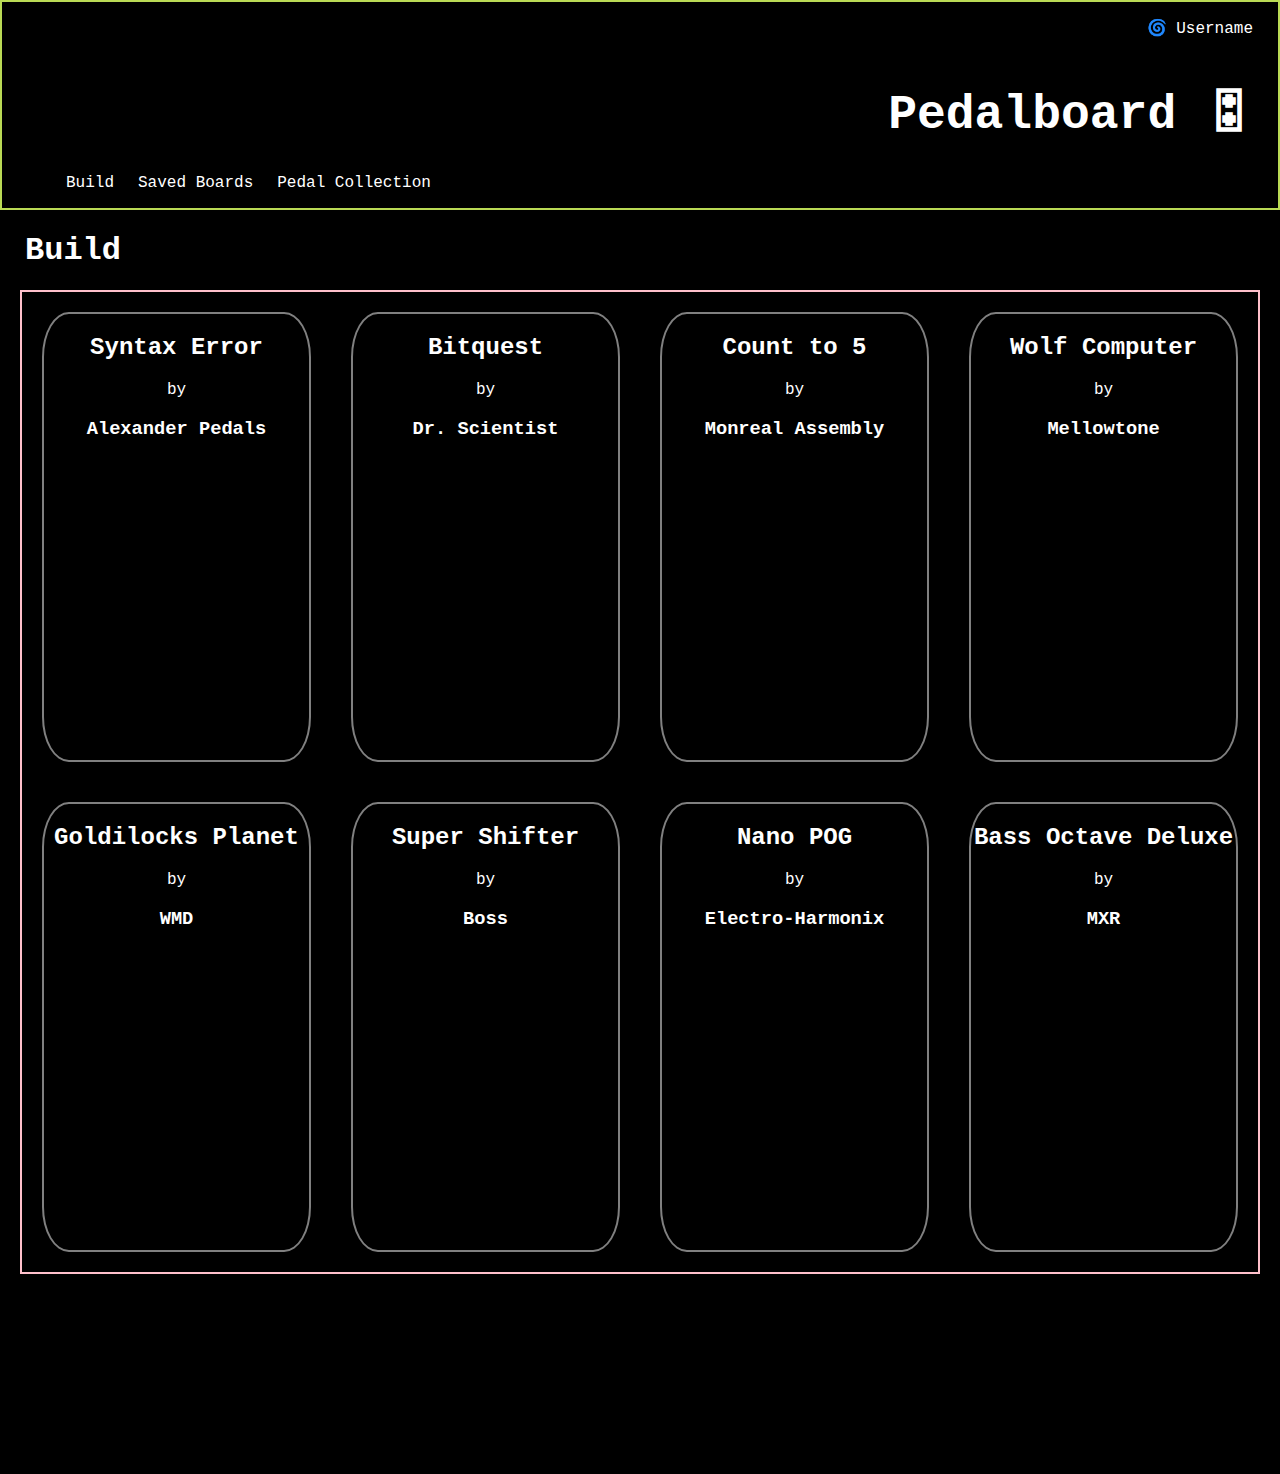
==== index.html @ e575b659 "Break pedals into more detailed sections, experiment with transitions in css" ====
<!DOCTYPE html>
<html lang="en">
  <head>
    <title>Static Comp 1</title>
    <link rel="stylesheet" href="./styles.css"/>
  </head>
  <body>
    <section class="header">
      <div class="profile">
        <img><p>🌀 Username</p>
      </div>
      <h1 class="site-name">Pedalboard  🎛</h1>
      <nav class="main-menu-container">
        <ul class="menu-main-menu">
          <li>Build</li>
          <li>Saved Boards</li>
          <li>Pedal Collection</li>
        </ul>
      </nav>
    </section>
    <h1 class="page-view">Build</h1>
    <section class="pedal-board">
      <article class="pedal">
        <h2>Syntax Error</h2>
        <p>by</p>
        <h3>Alexander Pedals</h3>
      </article>
      <article class="pedal">
        <h2>Bitquest</h2>
        <p>by</p>
        <h3>Dr. Scientist</h3>
      </article>
      <article class="pedal">
        <h2>Count to 5</h2>
        <p>by</p>
        <h3>Monreal Assembly</h3>
      </article>
      <article class="pedal">
        <h2>Wolf Computer</h2>
        <p>by</p>
        <h3>Mellowtone</h3>
      </article>
      <article class="pedal">
        <h2>Goldilocks Planet</h2>
        <p>by</p>
        <h3>WMD</h3>
      </article>
      <article class="pedal">
        <h2>Super Shifter</h2>
        <p>by</p>
        <h3>Boss</h3>
      </article>
      <article class="pedal">
        <h2>Nano POG</h2>
        <p>by</p>
        <h3>Electro-Harmonix</h3>
      </article>
      <article class="pedal">
        <h2>Bass Octave Deluxe</h2>
        <p>by</p>
        <h3>MXR</h3>
      </article>
    </section>
  </body>
</html>
---- styles.css ----
body {
  margin: 0;
  background-color: black;
  font-family: courier;
}

h1,
p,
div,
li {
  color: white;
  /* border: 2px solid lightblue;
  border-radius: 10%; */
}

.header {
  /* display: flex; */
  /* justify-content:flex-end; */
  border: 2px solid #bada55;
}

.profile {
  display: flex;
  justify-content: flex-end;
  padding-right: 25px;
}

.site-name {
  display: flex;
  justify-content: flex-end;
  padding-right: 25px;
  font-size: xxx-large;
}

.main-menu-container {
  /* display: flex;
  flex-direction: column; */
}

.menu-main-menu {
  display: flex;
  flex-direction: row wrap;
  justify-content: flex-start;
  list-style-type: none;
}

li {
  margin-left: 24px;
  cursor: pointer;
  text-size: larger;
  transition: all 2s ease-in-out;
}

li:hover {
  color: #32a8a4;
  /* transition: color 2s; */
  transform: scale(1.1);
}

.page-view {
  padding-left: 25px;
}

.pedal-board {
 display: flex;
 flex-flow: row wrap;
 justify-content: space-around;
 border: 2px solid pink;
 margin-bottom: 200px;
 margin-left: 20px;
 margin-right: 20px;
}

.pedal {
  flex: 1 0 20%;
  margin: 20px;
  height: 450px;
  box-sizing: border-box;
  color: white;
  text-align: center;
  border: 2px solid grey;
  border-radius: 10%;
}

.pedal:hover {
  box-shadow: inset 10px 10px 35px purple;
  cursor: pointer;
  /* text-shadow:1px 1px 3px pink; */
  transition: box-shadow 3s;
}
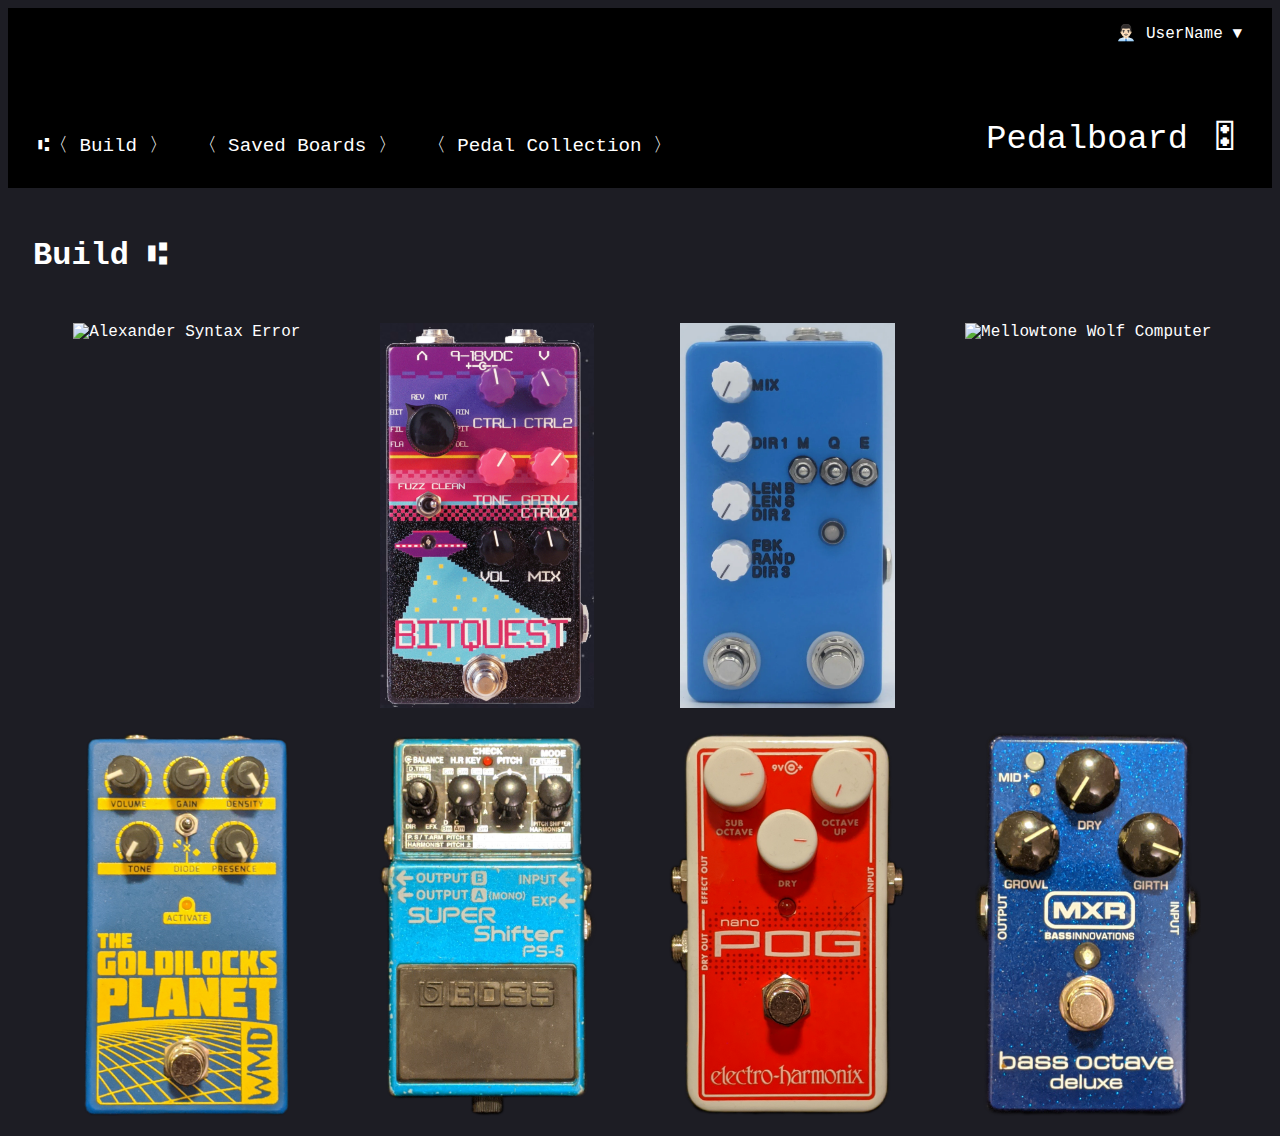
==== commit 89586d25: "Add div for signal flow" ====
--- a/index.html
+++ b/index.html
@@ -2,64 +2,178 @@
 <html lang="en">
   <head>
     <title>Static Comp 1</title>
-    <link rel="stylesheet" href="./styles.css"/>
+    <meta name="viewport" content="width=device-width, initial-scale=1">
+    <link rel="stylesheet" type="text/css" href="http://yui.yahooapis.com/3.18.1/build/cssnormalize/cssnormalize-min.css">
+    <link rel="stylesheet" type="text/css" href="styles.css"/>
   </head>
   <body>
     <section class="header">
-      <div class="profile">
-        <img><p>🌀 Username</p>
+      <div class="header-left">
+        <nav>⑆〈 Build 〉</nav>
+        <nav>〈 Saved Boards 〉</nav>
+        <nav>〈 Pedal Collection 〉</nav>
       </div>
-      <h1 class="site-name">Pedalboard  🎛</h1>
-      <nav class="main-menu-container">
-        <ul class="menu-main-menu">
-          <li>Build</li>
-          <li>Saved Boards</li>
-          <li>Pedal Collection</li>
-        </ul>
-      </nav>
+      <div class="header-right">
+        <div id="profile">👨🏻‍💼 UserName ▼</div>
+        <div id="logo">Pedalboard 🎛</div>
+      </div>
     </section>
-    <h1 class="page-view">Build</h1>
-    <section class="pedal-board">
+    <section class="page-view">
+      <h1>Build ⑆</h1>
+    </section>
+    <main class="cards">
       <article class="pedal">
-        <h2>Syntax Error</h2>
-        <p>by</p>
-        <h3>Alexander Pedals</h3>
+        <img src="assets/syntax_error.png" alt="Alexander Syntax Error"/>
+        <div class="content">
+          <div class="content-head">
+            <h1>⚡︎</h1>
+            <div>
+              <p>Signal Flow:</p>
+              <h1>8/8</h1>
+            </div>
+          </div>
+          <h2>Syntax Error</h2>
+          <p class="company">by Alexander Pedals</p>
+          <p class="description">Syntax Error is a powerful glitch machine, with four modes and
+             saveable presets. It uses delay, filtering, lfo, and bitcrushing
+             to process the signal.</p>
+          <h3>Category: <br/>Bitcrusher/Delay/LFO</h3>
+          <a href="https://www.alexanderpedals.com/shop/syntax-error/" target="_blank">More Info</a>
+        </div>
       </article>
       <article class="pedal">
-        <h2>Bitquest</h2>
-        <p>by</p>
-        <h3>Dr. Scientist</h3>
+        <img src="assets/bitquest_front.png" alt="Dr Scientist Bitquest"/>
+        <div class="content">
+          <div class="content-head">
+            <h1>⚡︎</h1>
+            <div>
+              <p>Signal Flow:</p>
+              <h1>7/8</h1>
+            </div>
+          </div>
+          <h2>Bitquest</h2>
+          <p class="company">by Dr. Scientist</p>
+          <p class="description">Bitquest is a swiss-army knife, with 8 different modes: Flanger,
+            Hi/Low-pass Filter, Bitcrusher, Reverb, Notch-Filter, Ring Mod,
+            Pitch-Shifter & Delay.</p>
+          <h3>Category: <br/>Multi-Effect</h3>
+          <a href="https://www.drscientist.ca/pedals/bitquest/" target="_blank">More Info</a>
+        </div>
       </article>
       <article class="pedal">
-        <h2>Count to 5</h2>
-        <p>by</p>
-        <h3>Monreal Assembly</h3>
+        <img src="assets/ct5_front.png" alt="Montreal Assembly Count to 5"/>
+        <div class="content">
+          <div class="content-head">
+            <h1>⚡︎</h1>
+            <div>
+              <p>Signal Flow:</p>
+              <h1>6/8</h1>
+            </div>
+          </div>
+          <h2>Count to 5</h2>
+          <p class="company">by Montreal Assembly</p>
+          <p class="description">Count to 5 is a versatile sampler/looper with a pitch-shifting
+            delay and 3 different modes, all with delightful randomization
+            possibilities.</p>
+            <h3>Category: <br/>Sampler/Looper</h3>
+            <a href="http://mtlasm.blogspot.com/p/count-to.html/" target="_blank">More Info</a>
+        </div>
       </article>
       <article class="pedal">
-        <h2>Wolf Computer</h2>
-        <p>by</p>
-        <h3>Mellowtone</h3>
+        <img src="assets/wolf_computer.png" alt="Mellowtone Wolf Computer"/>
+        <div class="content">
+          <div class="content-head">
+            <h1>⚡︎</h1>
+            <div>
+              <p>Signal Flow:</p>
+              <h1>5/8</h1>
+            </div>
+          </div>
+          <h2>Wolf Computer</h2>
+          <p class="company">by Mellowtone</p>
+          <p class="description">Wolf Computer is a glitchy/bristling fuzz with starve and gate
+            capabilities. With the gate fully open, the pedal will self oscillate
+            and can be tuned with the starve knob.</p>
+            <h3>Category: <br/>Fuzz</h3>
+            <a href="http://www.effectsdatabase.com/model/mellowtone/wolf/computer/" target="_blank">More Info</a>
+        </div>
       </article>
       <article class="pedal">
-        <h2>Goldilocks Planet</h2>
-        <p>by</p>
-        <h3>WMD</h3>
+        <img src="assets/goldilocks_planet.png" alt="WMD Goldilocks Planet"/>
+        <div class="content">
+          <div class="content-head">
+            <h1>⚡︎</h1>
+            <div>
+              <p>Signal Flow:</p>
+              <h1>4/8</h1>
+            </div>
+          </div>
+          <h2>Goldilocks Planet</h2>
+          <p class="company">by WMD</p>
+          <p class="description">Goldilocks Planet is an overdrive that lives up to its name: not
+            too hot, not too cold, and plays very well with other drive effects.</p>
+          <h3>Category: <br/>Overdrive</h3>
+          <a href="https://wmdevices.com/products/goldilocks-planet/" target="_blank">More Info</a>
+        </div>
       </article>
       <article class="pedal">
-        <h2>Super Shifter</h2>
-        <p>by</p>
-        <h3>Boss</h3>
+        <img src="assets/super_shifter.png" alt="Boss Super Shifter"/>
+        <div class="content">
+          <div class="content-head">
+            <h1>⚡︎</h1>
+            <div>
+              <p>Signal Flow:</p>
+              <h1>3/8</h1>
+            </div>
+          </div>
+          <h2>Super Shifter</h2>
+          <p class="company">by Boss</p>
+          <p class="description">With both monophonic &
+             polyphonic tracking, and multiple expressive modes such as
+             Harmonizer and T-Arm, this classic pitch shifter is designed to be
+             very interactive.</p>
+          <h3>Category: <br/>Pitch-Shifter</h3>
+          <a href="https://www.boss.info/us/products/ps-5/" target="_blank">More Info</a>
+        </div>
       </article>
       <article class="pedal">
-        <h2>Nano POG</h2>
-        <p>by</p>
-        <h3>Electro-Harmonix</h3>
+        <img src="assets/nano_pog.png" alt="EHX Nano POG"/>
+        <div class="content">
+          <div class="content-head">
+            <h1>⚡︎</h1>
+            <div>
+              <p>Signal Flow:</p>
+              <h1>2/8</h1>
+            </div>
+          </div>
+          <h2>Nano POG</h2>
+          <p class="company">by Electro-Harmonix</p>
+          <p class="description">Nano POG is a polyphonic pitch-shifter with excellent tracking and
+            smooth tone. You can blend in 1 octave above, 1 octave below, and
+            your dry signal to get a variety of sounds.</p>
+          <h3>Category: <br/>Pitch-Shifter</h3>
+          <a href="https://www.ehx.com/products/nano-pog/" target="_blank">More Info</a>
+        </div>
       </article>
       <article class="pedal">
-        <h2>Bass Octave Deluxe</h2>
-        <p>by</p>
-        <h3>MXR</h3>
+        <img src="assets/bass_octave_deluxe.png" alt="MXR Bass Octave Deluxe"/>
+        <div class="content">
+          <div class="content-head">
+            <h1>⚡︎</h1>
+            <div>
+              <p>Signal Flow:</p>
+              <h1>1/8</h1>
+            </div>
+          </div>
+          <h2>Bass Octave Deluxe</h2>
+          <p class="company">by MXR</p>
+          <p class="description">Bass Octave Deluxe is a monophonic octave-down effect, with a very
+            warm and thick analog sound. Use Girth to add
+            extra sub, and Growl to blend in some drive and bite.</p>
+          <h3>Category: <br/>Sub-Octave</h3>
+          <a href="https://www.jimdunlop.com/mxr-bass-octave-deluxe/" target="_blank">More Info</a>
+        </div>
       </article>
-    </section>
+    </main>
   </body>
 </html>
--- a/styles.css
+++ b/styles.css
@@ -1,90 +1,237 @@
-body {
-  margin: 0;
+body,
+html {
+  background-color: #1d1d24;
+  height: 100%;
+  font-family: courier;
+  color: white;
+}
+
+/* * {
+  border: 0.5mm solid pink;
+  border-radius: 0.5em;
+} */
+
+.header {
+  display: flex;
+  height: 20%;
   background-color: black;
-  font-family: courier;
-}
-
-h1,
-p,
-div,
-li {
-  color: white;
-  /* border: 2px solid lightblue;
-  border-radius: 10%; */
-}
-
-.header {
-  /* display: flex; */
-  /* justify-content:flex-end; */
-  border: 2px solid #bada55;
-}
-
-.profile {
-  display: flex;
-  justify-content: flex-end;
-  padding-right: 25px;
-}
-
-.site-name {
-  display: flex;
-  justify-content: flex-end;
-  padding-right: 25px;
-  font-size: xxx-large;
-}
-
-.main-menu-container {
-  /* display: flex;
-  flex-direction: column; */
-}
-
-.menu-main-menu {
-  display: flex;
-  flex-direction: row wrap;
+}
+
+.header-left,
+.header-right {
+  display: flex
+}
+
+.header-left {
+  flex: 1 1 70%;
+  justify-content:flex-start;
+  align-items: flex-end;
+}
+
+nav {
+  margin-left: 30px;
+  margin-bottom: 30px;
+  cursor: pointer;
+  font-size: 1.2em;
+  transition: all 2s ease-in-out;
+}
+
+nav:hover {
+  color: #32a8a4;
+  transform: scale(1.1);
+}
+
+.header-right {
+  flex: 1 1 30%;
+  flex-direction: column;
+  justify-content: space-between;
+  align-items: flex-end;
+}
+
+#profile {
+  margin-top: 15px;
+  margin-right: 30px;
+  display: flex;
+}
+
+#logo {
+  font-size: 2.1em;
+  margin-bottom: 30px;
+  margin-right: 30px;
+}
+
+.page-view {
+  height: 15%;
+  display: flex;
+  align-items: center;
+}
+
+h1 {
+  margin-left: 25px;
+}
+
+.cards {
+  margin-left: 30px;
+  margin-right: 35px;
+  margin-bottom: 200px;
+  display: grid;
+  grid-template-columns: repeat(4, 1fr);
+  grid-template-rows: auto auto;
+  grid-gap: 3px;
+}
+
+.pedal {
+  height: 350px;
+  margin-bottom: 55px;
+  display: flex;
+  justify-content: center;
+}
+
+
+.pedal > img {
+  height: 385px;
+  position: relative;
+}
+
+.content {
+  background-color: black;
+  border-radius: .7em;
+  position: absolute;
+  width: 250px;
+  height: 385px;
+  align-items: flex-start;
+  display: flex;
+  flex-direction: column;
   justify-content: flex-start;
-  list-style-type: none;
-}
-
-li {
-  margin-left: 24px;
-  cursor: pointer;
-  text-size: larger;
-  transition: all 2s ease-in-out;
-}
-
-li:hover {
+  opacity: 0;
+  transition: all .7s ease-in-out;
+}
+
+.pedal > .content:hover {
+  opacity: 0.85;
+  box-shadow: 0 0 30px black;
+  transform: scale(1.1);
+}
+
+.content-head {
+  display: flex;
+  justify-content: space-between;
+  width: 220px;
+  margin-right: 15px;
+  margin-bottom: none;
+}
+
+.content-head > div {
+  display: flex;
+  flex-direction: column;
+  justify-content: center;
+  align-items: center;
+  height: 70px;
+  /* width: auto; */
+}
+
+.content-head > div > p {
+  margin-top: 60px;
+  font-size: .7em;
+}
+
+.content-head > div > h1 {
+  margin-top: 0px;
+}
+
+.content > * {
+  margin-left: 15px;
+  margin-right: 15px;
+}
+
+.content > h2 {
   color: #32a8a4;
-  /* transition: color 2s; */
-  transform: scale(1.1);
-}
-
-.page-view {
-  padding-left: 25px;
-}
-
-.pedal-board {
- display: flex;
- flex-flow: row wrap;
- justify-content: space-around;
- border: 2px solid pink;
- margin-bottom: 200px;
- margin-left: 20px;
- margin-right: 20px;
-}
-
-.pedal {
-  flex: 1 0 20%;
-  margin: 20px;
-  height: 450px;
-  box-sizing: border-box;
-  color: white;
-  text-align: center;
-  border: 2px solid grey;
-  border-radius: 10%;
-}
-
-.pedal:hover {
-  box-shadow: inset 10px 10px 35px purple;
-  cursor: pointer;
-  /* text-shadow:1px 1px 3px pink; */
-  transition: box-shadow 3s;
-}
+  margin-top: 0px;
+  margin-bottom: 0;
+}
+
+.company {
+  font-style: italic;
+  margin-top: 5px;
+  font-size: 0.85em;
+}
+
+.description {
+  font-size: 0.75em;
+  margin-top: auto;
+}
+
+.content > h3 {
+  margin-top: auto;
+  font-size: 1.1em;
+}
+
+a {
+  margin-top: auto;
+  margin-bottom: 20px;
+}
+
+@media screen and (max-width: 62em) {
+
+  .header-left {
+    flex: 1 1 50%;
+    flex-direction: column;
+    justify-content:flex-start;
+    align-items: flex-start;
+    margin-top: 30px;
+    margin-bottom: 30px;
+  }
+
+  .header-right {
+    flex: 1 1 50%;
+  }
+
+  nav {
+    margin-top: auto;
+    margin-bottom: auto;
+  }
+
+  .cards {
+    grid-template-columns: repeat(2, 1fr);
+    grid-template-rows: auto auto auto auto;
+  }
+}
+
+@media screen and (max-width: 36em) {
+
+  .header {
+    height: auto;
+    background-color: black;
+    display: flex;
+    flex-direction: column-reverse;
+  }
+
+  .header-left {
+    /* flex: 1 1 50%; */
+    flex-direction: column;
+    justify-content:flex-start;
+    align-items: flex-start;
+    margin-top: auto;
+    margin-bottom: 30px;
+  }
+
+  .header-right {
+    /* flex: 1 1 auto; */
+    margin-bottom: auto;
+  }
+
+  nav {
+    margin-top: auto;
+    margin-bottom: auto;
+  }
+
+  .cards {
+    grid-template-columns: repeat(1, 1fr);
+    grid-template-rows: auto;
+  }
+
+  pedal {
+    width: 90%;
+    height: auto;
+  }
+}
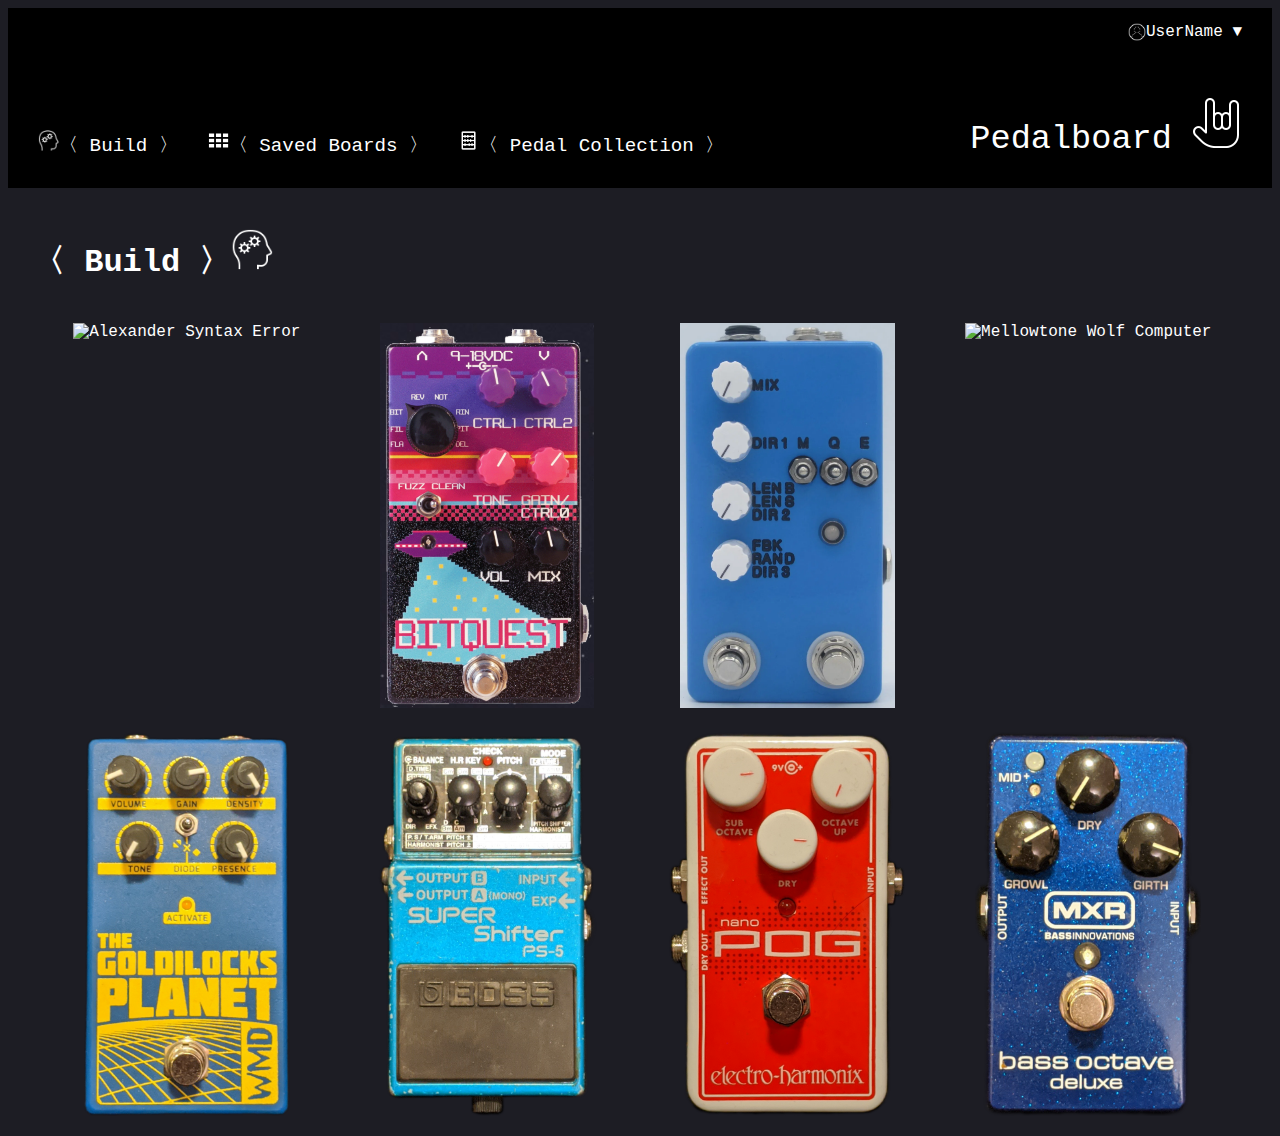
==== commit a643a7e0: "Add icons, adjust breakpoints to accommodate new spacing" ====
--- a/index.html
+++ b/index.html
@@ -9,24 +9,24 @@
   <body>
     <section class="header">
       <div class="header-left">
-        <nav>⑆〈 Build 〉</nav>
-        <nav>〈 Saved Boards 〉</nav>
-        <nav>〈 Pedal Collection 〉</nav>
+        <nav><img src="assets/building.png" alt="Thinking"/>〈 Build 〉</nav>
+        <nav><img src="assets/grid.png" alt="Small Grid"/>〈 Saved Boards 〉</nav>
+        <nav><img src="assets/collection.png" alt="Collection"/>〈 Pedal Collection 〉</nav>
       </div>
       <div class="header-right">
-        <div id="profile">👨🏻‍💼 UserName ▼</div>
-        <div id="logo">Pedalboard 🎛</div>
+        <div id="profile"><img src="assets/profile.png" alt="User Profile"/> UserName ▼</div>
+        <div id="logo">Pedalboard <img src="assets/logo.png" alt="Rock-on Hand"/></div>
       </div>
     </section>
     <section class="page-view">
-      <h1>Build ⑆</h1>
+      <h1>〈 Build 〉<img src="assets/building.png" alt="Thinking"/></h1>
     </section>
     <main class="cards">
       <article class="pedal">
         <img src="assets/syntax_error.png" alt="Alexander Syntax Error"/>
         <div class="content">
           <div class="content-head">
-            <h1>⚡︎</h1>
+            <img class="delete-button" src="assets/delete-button.png" alt="Delete Button">
             <div>
               <p>Signal Flow:</p>
               <h1>8/8</h1>
@@ -45,7 +45,7 @@
         <img src="assets/bitquest_front.png" alt="Dr Scientist Bitquest"/>
         <div class="content">
           <div class="content-head">
-            <h1>⚡︎</h1>
+            <img class="delete-button" src="assets/delete-button.png" alt="Delete Button">
             <div>
               <p>Signal Flow:</p>
               <h1>7/8</h1>
@@ -64,7 +64,7 @@
         <img src="assets/ct5_front.png" alt="Montreal Assembly Count to 5"/>
         <div class="content">
           <div class="content-head">
-            <h1>⚡︎</h1>
+            <img class="delete-button" src="assets/delete-button.png" alt="Delete Button">
             <div>
               <p>Signal Flow:</p>
               <h1>6/8</h1>
@@ -83,7 +83,7 @@
         <img src="assets/wolf_computer.png" alt="Mellowtone Wolf Computer"/>
         <div class="content">
           <div class="content-head">
-            <h1>⚡︎</h1>
+            <img class="delete-button" src="assets/delete-button.png" alt="Delete Button">
             <div>
               <p>Signal Flow:</p>
               <h1>5/8</h1>
@@ -102,7 +102,7 @@
         <img src="assets/goldilocks_planet.png" alt="WMD Goldilocks Planet"/>
         <div class="content">
           <div class="content-head">
-            <h1>⚡︎</h1>
+            <img class="delete-button" src="assets/delete-button.png" alt="Delete Button">
             <div>
               <p>Signal Flow:</p>
               <h1>4/8</h1>
@@ -120,7 +120,7 @@
         <img src="assets/super_shifter.png" alt="Boss Super Shifter"/>
         <div class="content">
           <div class="content-head">
-            <h1>⚡︎</h1>
+            <img class="delete-button" src="assets/delete-button.png" alt="Delete Button">
             <div>
               <p>Signal Flow:</p>
               <h1>3/8</h1>
@@ -140,7 +140,7 @@
         <img src="assets/nano_pog.png" alt="EHX Nano POG"/>
         <div class="content">
           <div class="content-head">
-            <h1>⚡︎</h1>
+            <img class="delete-button" src="assets/delete-button.png" alt="Delete Button">
             <div>
               <p>Signal Flow:</p>
               <h1>2/8</h1>
@@ -159,7 +159,7 @@
         <img src="assets/bass_octave_deluxe.png" alt="MXR Bass Octave Deluxe"/>
         <div class="content">
           <div class="content-head">
-            <h1>⚡︎</h1>
+            <img class="delete-button" src="assets/delete-button.png" alt="Delete Button">
             <div>
               <p>Signal Flow:</p>
               <h1>1/8</h1>
--- a/styles.css
+++ b/styles.css
@@ -41,6 +41,11 @@
   transform: scale(1.1);
 }
 
+nav > img {
+  height: 1.1em;
+  margin-bottom: 0px;
+}
+
 .header-right {
   flex: 1 1 30%;
   flex-direction: column;
@@ -54,16 +59,31 @@
   display: flex;
 }
 
+#profile > img {
+  height: 1.1em;
+  width: auto;
+  align-self: center;
+}
+
 #logo {
   font-size: 2.1em;
   margin-bottom: 30px;
   margin-right: 30px;
 }
 
+#logo > img {
+  align-self: center;
+}
+
 .page-view {
   height: 15%;
   display: flex;
   align-items: center;
+}
+
+.page-view > h1 > img {
+  height: 1.3em;
+  width: auto;
 }
 
 h1 {
@@ -121,6 +141,12 @@
   margin-bottom: none;
 }
 
+.content-head > img {
+ height: 2.5em;
+ width: auto;
+ margin-top: 25px;
+}
+
 .content-head > div {
   display: flex;
   flex-direction: column;
@@ -146,7 +172,7 @@
 
 .content > h2 {
   color: #32a8a4;
-  margin-top: 0px;
+  margin-top: 10px;
   margin-bottom: 0;
 }
 
@@ -171,7 +197,7 @@
   margin-bottom: 20px;
 }
 
-@media screen and (max-width: 62em) {
+@media screen and (max-width: 66em) {
 
   .header-left {
     flex: 1 1 50%;
@@ -190,6 +216,27 @@
     margin-top: auto;
     margin-bottom: auto;
   }
+}
+
+@media screen and (max-width: 62em) {
+
+  .header-left {
+    flex: 1 1 50%;
+    flex-direction: column;
+    justify-content:flex-start;
+    align-items: flex-start;
+    margin-top: 30px;
+    margin-bottom: 30px;
+  }
+
+  .header-right {
+    flex: 1 1 50%;
+  }
+
+  nav {
+    margin-top: auto;
+    margin-bottom: auto;
+  }
 
   .cards {
     grid-template-columns: repeat(2, 1fr);
@@ -197,7 +244,7 @@
   }
 }
 
-@media screen and (max-width: 36em) {
+@media screen and (max-width: 38em) {
 
   .header {
     height: auto;
@@ -207,7 +254,6 @@
   }
 
   .header-left {
-    /* flex: 1 1 50%; */
     flex-direction: column;
     justify-content:flex-start;
     align-items: flex-start;
@@ -216,7 +262,29 @@
   }
 
   .header-right {
-    /* flex: 1 1 auto; */
+    margin-bottom: auto;
+  }
+
+}
+
+@media screen and (max-width: 36em) {
+
+  .header {
+    height: auto;
+    background-color: black;
+    display: flex;
+    flex-direction: column-reverse;
+  }
+
+  .header-left {
+    flex-direction: column;
+    justify-content:flex-start;
+    align-items: flex-start;
+    margin-top: auto;
+    margin-bottom: 30px;
+  }
+
+  .header-right {
     margin-bottom: auto;
   }
 
